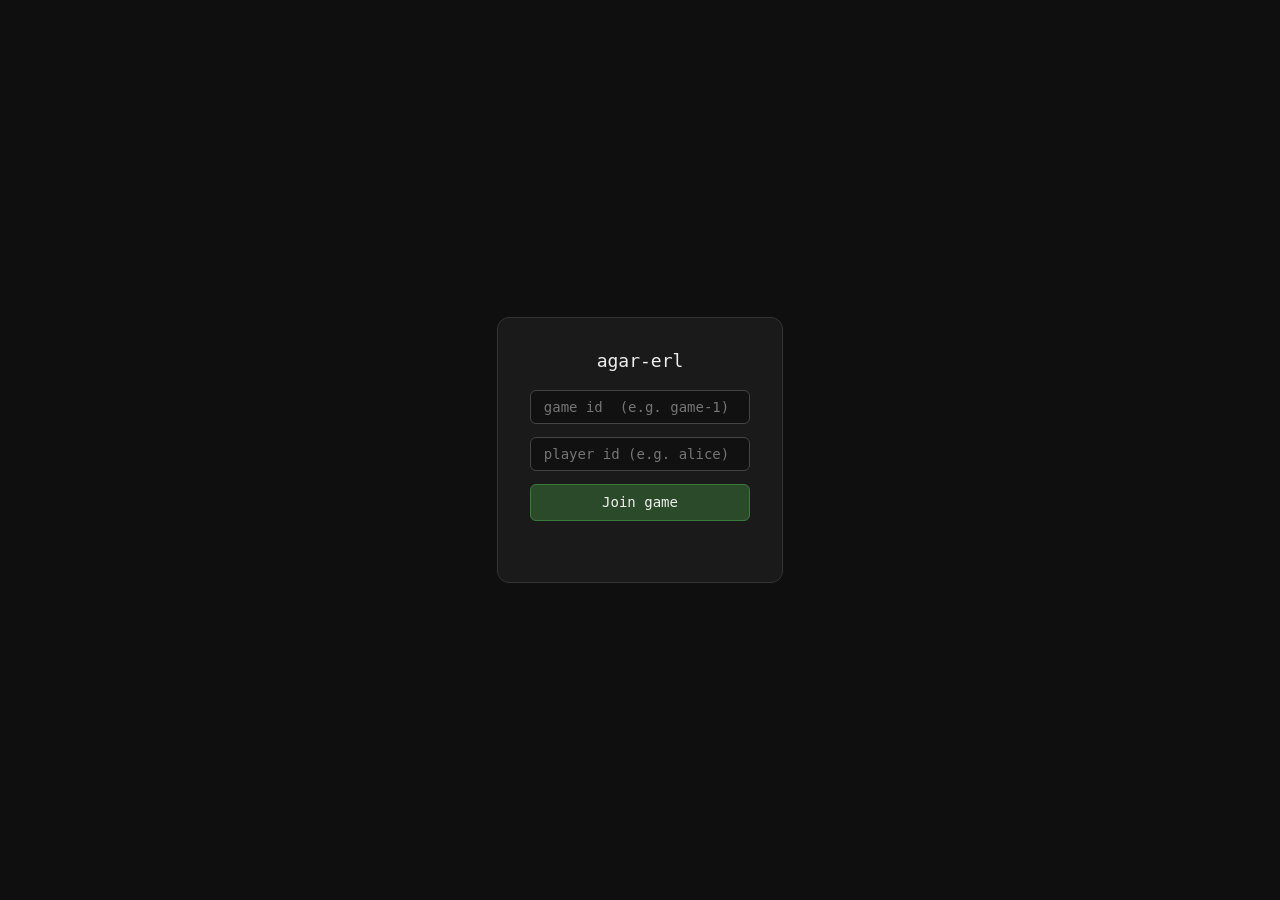
==== java/dsmt/src/main/resources/static/index.html @ f804c08e "added index.html" ====
<!DOCTYPE html>
<html lang="en">
<head>
<meta charset="UTF-8">
<title>agar-erl</title>
<style>
  * { box-sizing: border-box; margin: 0; padding: 0; }
  body {
    font-family: monospace;
    background: #0f0f0f;
    color: #eee;
    display: flex;
    flex-direction: column;
    align-items: center;
    justify-content: center;
    min-height: 100vh;
    gap: 1rem;
  }

  /* ---- lobby ---- */
  #lobby {
    display: flex;
    flex-direction: column;
    align-items: center;
    gap: .8rem;
    padding: 2rem;
    border: 1px solid #333;
    border-radius: 12px;
    background: #1a1a1a;
  }
  #lobby h2 { font-size: 18px; font-weight: 500; margin-bottom: .4rem; }
  #lobby input {
    width: 220px; padding: .5rem .8rem;
    background: #111; border: 1px solid #444;
    border-radius: 6px; color: #eee;
    font-family: monospace; font-size: 14px;
  }
  #lobby input:focus { outline: none; border-color: #888; }
  #lobby button {
    width: 220px; padding: .6rem;
    background: #2a4a2a; border: 1px solid #3a7a3a;
    border-radius: 6px; color: #eee;
    font-family: monospace; font-size: 14px;
    cursor: pointer;
  }
  #lobby button:hover { background: #335533; }
  #lobby-error { font-size: 12px; color: #f66; min-height: 16px; }

  /* ---- game ---- */
  #game { display: none; flex-direction: column; align-items: center; gap: .5rem; }
  #hud {
    font-size: 12px; color: #888;
    display: flex; gap: 1.5rem;
  }
  #hud span { color: #ccc; }

  canvas {
    border: 1px solid #333;
    border-radius: 4px;
    cursor: none;
    display: block;
  }

  #legend {
    font-size: 11px; color: #555;
    display: flex; gap: 1rem;
  }
</style>
</head>
<body>

<!-- Lobby screen -->
<div id="lobby">
  <h2>agar-erl</h2>
  <input id="input-game"   placeholder="game id  (e.g. game-1)" />
  <input id="input-player" placeholder="player id (e.g. alice)" />
  <button id="btn-join">Join game</button>
  <div id="lobby-error"></div>
</div>

<!-- Game screen -->
<div id="game">
  <div id="hud">
    <div>game: <span id="hud-game"></span></div>
    <div>player: <span id="hud-player"></span></div>
    <div>players online: <span id="hud-count">0</span></div>
  </div>
  <canvas id="canvas"></canvas>
  <div id="legend">move your mouse to steer · your ball is highlighted</div>
</div>

<script>
  const ARENA_W  = 2000;
  const ARENA_H  = 2000;
  const SEND_HZ  = 20;   // how often to send direction to server (ms)

  const lobby      = document.getElementById('lobby');
  const gameDiv    = document.getElementById('game');
  const canvas     = document.getElementById('canvas');
  const ctx        = canvas.getContext('2d');
  const inputGame  = document.getElementById('input-game');
  const inputPlayer= document.getElementById('input-player');
  const btnJoin    = document.getElementById('btn-join');
  const lobbyError = document.getElementById('lobby-error');
  const hudGame    = document.getElementById('hud-game');
  const hudPlayer  = document.getElementById('hud-player');
  const hudCount   = document.getElementById('hud-count');

  let gameId   = '';
  let playerId = '';
  let ws       = null;
  let gameState = {};       // {playerId: {x, y, r}}
  let mouseX   = 0;
  let mouseY   = 0;
  let dirInterval = null;

  // ---- Canvas sizing ----
  // Fill the window minus some padding, keep aspect ratio of arena
  function resizeCanvas() {
    const maxW = window.innerWidth  - 40;
    const maxH = window.innerHeight - 120;
    const scale = Math.min(maxW / ARENA_W, maxH / ARENA_H);
    canvas.width  = Math.floor(ARENA_W * scale);
    canvas.height = Math.floor(ARENA_H * scale);
  }
  resizeCanvas();
  window.addEventListener('resize', () => { resizeCanvas(); render(); });

  // ---- Scale helpers ----
  function toCanvas(arenaX, arenaY) {
    return {
      cx: arenaX * canvas.width  / ARENA_W,
      cy: arenaY * canvas.height / ARENA_H
    };
  }
  function scaleR(r) {
    return r * canvas.width / ARENA_W;
  }

  // ---- Join ----
  btnJoin.addEventListener('click', () => {
    const g = inputGame.value.trim();
    const p = inputPlayer.value.trim();
    if (!g || !p) {
      lobbyError.textContent = 'fill in both fields';
      return;
    }
    gameId   = g;
    playerId = p;
    connect();
  });

  // allow Enter key in inputs
  [inputGame, inputPlayer].forEach(el => {
    el.addEventListener('keydown', e => {
      if (e.key === 'Enter') btnJoin.click();
    });
  });

  // ---- WebSocket ----
  function connect() {
    const url = `ws://localhost:49153/ws/${encodeURIComponent(gameId)}/${encodeURIComponent(playerId)}`;
    ws = new WebSocket(url);

    ws.onopen = () => {
      lobbyError.textContent = '';
      lobby.style.display  = 'none';
      gameDiv.style.display = 'flex';
      hudGame.textContent   = gameId;
      hudPlayer.textContent = playerId;
      startSendingDirection();
    };

    ws.onmessage = (e) => {
      try {
        const data = JSON.parse(e.data);
        gameState = data.players || {};
        hudCount.textContent = Object.keys(gameState).length;
        render();
      } catch(err) {
        console.error('parse error:', err, e.data);
      }
    };

    ws.onerror = () => {
      lobbyError.textContent = 'connection error — is the server running?';
      showLobby();
    };

    ws.onclose = () => {
      stopSendingDirection();
      showLobby();
    };
  }

  function showLobby() {
    gameDiv.style.display = 'none';
    lobby.style.display   = 'flex';
    gameState = {};
  }

  // ---- Mouse tracking ----
  canvas.addEventListener('mousemove', (e) => {
    const rect = canvas.getBoundingClientRect();
    mouseX = e.clientX - rect.left;
    mouseY = e.clientY - rect.top;
  });

  // ---- Direction sending ----
  // Compute direction from own ball to mouse, normalize, send to server.
  function startSendingDirection() {
    dirInterval = setInterval(() => {
      if (!ws || ws.readyState !== WebSocket.OPEN) return;

      const me = gameState[playerId];
      if (!me) return;   // not yet in state

      // own ball position in canvas coords
      const { cx, cy } = toCanvas(me.x, me.y);

      // vector from ball to mouse
      const ddx = mouseX - cx;
      const ddy = mouseY - cy;
      const len  = Math.sqrt(ddx * ddx + ddy * ddy);

      // if mouse is on top of the ball, send zero direction (stop)
      if (len < 1) {
        ws.send(JSON.stringify({dx: 0.0, dy: 0.0}));
        return;
      }

      // normalize to unit vector
      const dx = ddx / len;
      const dy = ddy / len;
      ws.send(JSON.stringify({dx, dy}));
    }, SEND_HZ);
  }

  function stopSendingDirection() {
    if (dirInterval) { clearInterval(dirInterval); dirInterval = null; }
  }

  // ---- Rendering ----
  // Palette: assign a stable color to each player name
  const colorPalette = [
    '#4fc3f7', '#81c784', '#ffb74d', '#f06292',
    '#ce93d8', '#80cbc4', '#fff176', '#ff8a65'
  ];
  const playerColors = {};
  let colorIndex = 0;

  function getColor(id) {
    if (!playerColors[id]) {
      playerColors[id] = colorPalette[colorIndex % colorPalette.length];
      colorIndex++;
    }
    return playerColors[id];
  }

  function render() {
    const W = canvas.width;
    const H = canvas.height;

    // Background
    ctx.fillStyle = '#111';
    ctx.fillRect(0, 0, W, H);

    // Grid (subtle)
    ctx.strokeStyle = '#1e1e1e';
    ctx.lineWidth = 0.5;
    const gridStep = W / 10;
    for (let x = 0; x <= W; x += gridStep) {
      ctx.beginPath(); ctx.moveTo(x, 0); ctx.lineTo(x, H); ctx.stroke();
    }
    for (let y = 0; y <= H; y += gridStep) {
      ctx.beginPath(); ctx.moveTo(0, y); ctx.lineTo(W, y); ctx.stroke();
    }

    // Draw all balls — own ball last (on top)
    const entries = Object.entries(gameState);
    const others  = entries.filter(([id]) => id !== playerId);
    const self    = entries.filter(([id]) => id === playerId);

    [...others, ...self].forEach(([id, p]) => {
      const { cx, cy } = toCanvas(p.x, p.y);
      const r = scaleR(p.r);
      const isMe = id === playerId;
      const color = getColor(id);

      // Ball fill
      ctx.beginPath();
      ctx.arc(cx, cy, r, 0, Math.PI * 2);
      ctx.fillStyle = isMe ? color : color + '99';  // own ball fully opaque
      ctx.fill();

      // Border — thicker for own ball
      ctx.strokeStyle = isMe ? '#fff' : color;
      ctx.lineWidth   = isMe ? 2 : 0.5;
      ctx.stroke();

      // Player name label
      ctx.fillStyle  = '#fff';
      ctx.font       = `${Math.max(10, r * 0.8)}px monospace`;
      ctx.textAlign  = 'center';
      ctx.textBaseline = 'middle';
      ctx.fillText(id, cx, cy);
    });
  }

  // Initial blank render
  render();
</script>
</body>
</html>
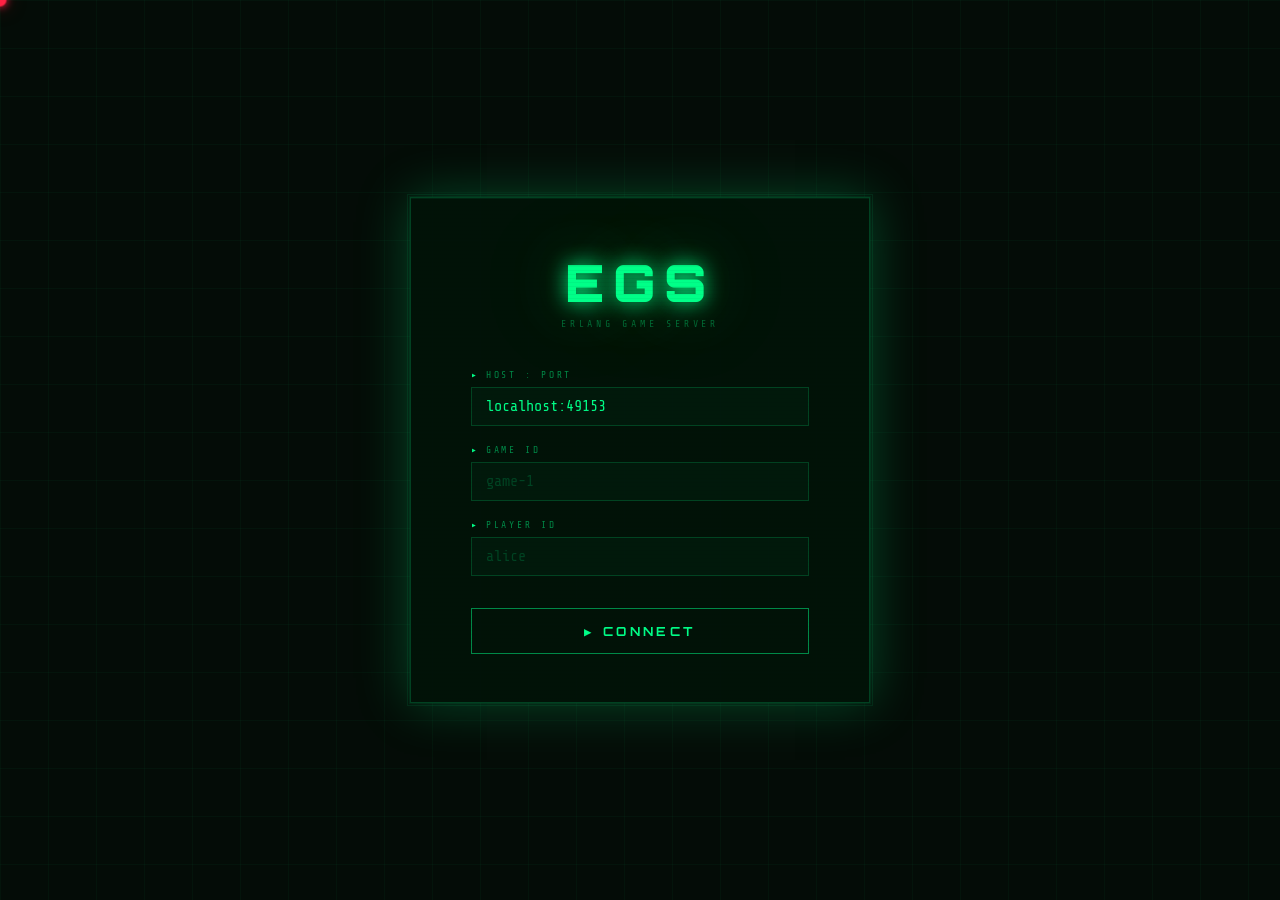
==== commit cdecaa69: "added configs" ====
--- a/java/dsmt/src/main/resources/static/index.html
+++ b/java/dsmt/src/main/resources/static/index.html
@@ -1,314 +1,699 @@
 <!DOCTYPE html>
-<html lang="en">
+<html lang="it">
 <head>
-<meta charset="UTF-8">
-<title>agar-erl</title>
-<style>
-  * { box-sizing: border-box; margin: 0; padding: 0; }
-  body {
-    font-family: monospace;
-    background: #0f0f0f;
-    color: #eee;
-    display: flex;
-    flex-direction: column;
-    align-items: center;
-    justify-content: center;
-    min-height: 100vh;
-    gap: 1rem;
-  }
-
-  /* ---- lobby ---- */
-  #lobby {
-    display: flex;
-    flex-direction: column;
-    align-items: center;
-    gap: .8rem;
-    padding: 2rem;
-    border: 1px solid #333;
-    border-radius: 12px;
-    background: #1a1a1a;
-  }
-  #lobby h2 { font-size: 18px; font-weight: 500; margin-bottom: .4rem; }
-  #lobby input {
-    width: 220px; padding: .5rem .8rem;
-    background: #111; border: 1px solid #444;
-    border-radius: 6px; color: #eee;
-    font-family: monospace; font-size: 14px;
-  }
-  #lobby input:focus { outline: none; border-color: #888; }
-  #lobby button {
-    width: 220px; padding: .6rem;
-    background: #2a4a2a; border: 1px solid #3a7a3a;
-    border-radius: 6px; color: #eee;
-    font-family: monospace; font-size: 14px;
-    cursor: pointer;
-  }
-  #lobby button:hover { background: #335533; }
-  #lobby-error { font-size: 12px; color: #f66; min-height: 16px; }
-
-  /* ---- game ---- */
-  #game { display: none; flex-direction: column; align-items: center; gap: .5rem; }
-  #hud {
-    font-size: 12px; color: #888;
-    display: flex; gap: 1.5rem;
-  }
-  #hud span { color: #ccc; }
-
-  canvas {
-    border: 1px solid #333;
-    border-radius: 4px;
-    cursor: none;
-    display: block;
-  }
-
-  #legend {
-    font-size: 11px; color: #555;
-    display: flex; gap: 1rem;
-  }
-</style>
+    <meta charset="UTF-8">
+    <meta name="viewport" content="width=device-width, initial-scale=1.0">
+    <title>EGS — Erlang Game Server</title>
+    <link href="https://fonts.googleapis.com/css2?family=Share+Tech+Mono&family=Orbitron:wght@400;700;900&display=swap" rel="stylesheet">
+    <style>
+        *, *::before, *::after { box-sizing: border-box; margin: 0; padding: 0; }
+
+        :root {
+            --green:      #00ff88;
+            --green-dim:  rgba(0, 255, 136, 0.55);
+            --green-glow: rgba(0, 255, 136, 0.25);
+            --red:        #ff2244;
+            --red-glow:   rgba(255, 34, 68, 0.4);
+            --bg:         #040c07;
+            --panel-bg:   rgba(2, 18, 8, 0.95);
+            --border:     rgba(0, 255, 136, 0.2);
+        }
+
+        html, body {
+            width: 100%; height: 100%;
+            background: var(--bg);
+            color: var(--green);
+            font-family: 'Share Tech Mono', monospace;
+            cursor: none;
+            overflow: hidden;
+            /* Global grid texture */
+            background-image:
+                    linear-gradient(rgba(0,255,136,0.03) 1px, transparent 1px),
+                    linear-gradient(90deg, rgba(0,255,136,0.03) 1px, transparent 1px);
+            background-size: 48px 48px;
+        }
+
+        /* ─── Mouse dot ──────────────────────────────────────── */
+        #mouse-dot {
+            position: fixed;
+            width: 13px; height: 13px;
+            background: var(--red);
+            border-radius: 50%;
+            box-shadow: 0 0 8px var(--red), 0 0 22px var(--red-glow);
+            pointer-events: none;
+            transform: translate(-50%, -50%);
+            z-index: 9999;
+            will-change: left, top;
+        }
+
+        /* ─── LOGIN SCREEN ───────────────────────────────────── */
+        #login-screen {
+            position: absolute; inset: 0;
+            display: flex;
+            align-items: center;
+            justify-content: center;
+        }
+
+        .panel {
+            position: relative;
+            border: 1px solid var(--border);
+            background: var(--panel-bg);
+            padding: 52px 60px 48px;
+            width: min(460px, 90vw);
+            box-shadow:
+                    0 0 0 1px rgba(0,255,136,0.06),
+                    0 0 50px var(--green-glow),
+                    inset 0 1px 0 rgba(0,255,136,0.07);
+        }
+
+        /* Scanlines overlay */
+        .panel::after {
+            content: '';
+            position: absolute; inset: 0;
+            background: repeating-linear-gradient(
+                    0deg, transparent, transparent 3px,
+                    rgba(0,0,0,0.04) 3px, rgba(0,0,0,0.04) 4px
+            );
+            pointer-events: none;
+        }
+
+        /* Corner ticks */
+        .panel::before {
+            content: '';
+            position: absolute;
+            inset: -4px;
+            border: 1px solid rgba(0,255,136,0.08);
+            pointer-events: none;
+        }
+
+        .logo {
+            font-family: 'Orbitron', monospace;
+            font-size: 3.2rem;
+            font-weight: 900;
+            letter-spacing: 0.18em;
+            text-align: center;
+            color: var(--green);
+            text-shadow: 0 0 20px var(--green), 0 0 60px var(--green-glow), 0 0 100px var(--green-glow);
+            animation: flicker 8s infinite;
+        }
+
+        @keyframes flicker {
+            0%, 95%, 97%, 99%, 100% { opacity: 1; }
+            96%, 98% { opacity: 0.85; }
+        }
+
+        .subtitle {
+            text-align: center;
+            font-size: 0.62rem;
+            letter-spacing: 0.38em;
+            color: rgba(0,255,136,0.35);
+            text-transform: uppercase;
+            margin-top: 4px;
+            margin-bottom: 40px;
+        }
+
+        .field + .field { margin-top: 18px; }
+
+        .field-label {
+            display: block;
+            font-size: 0.6rem;
+            letter-spacing: 0.3em;
+            color: rgba(0,255,136,0.5);
+            text-transform: uppercase;
+            margin-bottom: 7px;
+        }
+
+        .field-label .marker { color: var(--green); margin-right: 6px; }
+
+        .field-input {
+            width: 100%;
+            background: rgba(0,255,136,0.03);
+            border: 1px solid rgba(0,255,136,0.18);
+            color: var(--green);
+            font-family: 'Share Tech Mono', monospace;
+            font-size: 0.95rem;
+            padding: 10px 14px;
+            outline: none;
+            transition: border-color 0.15s, box-shadow 0.15s, background 0.15s;
+            caret-color: var(--green);
+        }
+
+        .field-input:focus {
+            border-color: rgba(0,255,136,0.55);
+            background: rgba(0,255,136,0.06);
+            box-shadow: 0 0 14px var(--green-glow);
+        }
+
+        .field-input::placeholder { color: rgba(0,255,136,0.18); }
+
+        .connect-btn {
+            display: block;
+            width: 100%;
+            margin-top: 32px;
+            padding: 14px 20px;
+            background: transparent;
+            border: 1px solid rgba(0,255,136,0.5);
+            color: var(--green);
+            font-family: 'Orbitron', monospace;
+            font-size: 0.78rem;
+            font-weight: 700;
+            letter-spacing: 0.28em;
+            text-transform: uppercase;
+            cursor: none;
+            transition: background 0.15s, box-shadow 0.15s, border-color 0.15s;
+            position: relative;
+            overflow: hidden;
+        }
+
+        .connect-btn::before {
+            content: '';
+            position: absolute; inset: 0;
+            background: linear-gradient(90deg, transparent, rgba(0,255,136,0.06), transparent);
+            transform: translateX(-100%);
+            transition: transform 0.4s;
+        }
+
+        .connect-btn:hover::before { transform: translateX(100%); }
+
+        .connect-btn:hover {
+            background: rgba(0,255,136,0.1);
+            border-color: var(--green);
+            box-shadow: 0 0 24px var(--green-glow);
+        }
+
+        .connect-btn:disabled {
+            opacity: 0.5;
+            pointer-events: none;
+        }
+
+        .error-box {
+            margin-top: 16px;
+            padding: 10px 14px;
+            border: 1px solid rgba(255,34,68,0.35);
+            background: rgba(255,34,68,0.06);
+            color: #ff4466;
+            font-size: 0.77rem;
+            letter-spacing: 0.04em;
+            line-height: 1.5;
+            display: none;
+        }
+
+        .error-box.visible {
+            display: block;
+            animation: slideIn 0.25s ease;
+        }
+
+        @keyframes slideIn {
+            from { opacity: 0; transform: translateY(-6px); }
+            to   { opacity: 1; transform: translateY(0); }
+        }
+
+        /* ─── GAME SCREEN ────────────────────────────────────── */
+        #game-screen {
+            position: absolute; inset: 0;
+            display: none;
+            flex-direction: column;
+            align-items: center;
+            justify-content: center;
+            gap: 10px;
+        }
+
+        #game-screen.active { display: flex; }
+
+        .hud {
+            display: flex;
+            align-items: center;
+            justify-content: space-between;
+            width: 100%;
+            padding: 0 14px;
+        }
+
+        .hud-info {
+            font-size: 0.65rem;
+            letter-spacing: 0.18em;
+            color: rgba(0,255,136,0.45);
+            line-height: 1.8;
+        }
+
+        .hud-info b { color: var(--green); font-weight: normal; }
+
+        .hud-players {
+            font-size: 0.65rem;
+            letter-spacing: 0.12em;
+            color: rgba(0,255,136,0.35);
+        }
+
+        .hud-players b { color: var(--green); }
+
+        .quit-btn {
+            padding: 7px 22px;
+            background: transparent;
+            border: 1px solid rgba(255,34,68,0.4);
+            color: #ff4466;
+            font-family: 'Orbitron', monospace;
+            font-size: 0.65rem;
+            font-weight: 700;
+            letter-spacing: 0.22em;
+            text-transform: uppercase;
+            cursor: none;
+            transition: background 0.15s, box-shadow 0.15s;
+        }
+
+        .quit-btn:hover {
+            background: rgba(255,34,68,0.1);
+            box-shadow: 0 0 16px var(--red-glow);
+        }
+
+        #arena-canvas {
+            border: 1px solid rgba(0,255,136,0.18);
+            box-shadow:
+                    0 0 0 1px rgba(0,255,136,0.05),
+                    0 0 40px var(--green-glow),
+                    0 0 100px rgba(0,255,136,0.06);
+            display: block;
+            /* canvas is below the mouse dot */
+        }
+    </style>
 </head>
 <body>
 
-<!-- Lobby screen -->
-<div id="lobby">
-  <h2>agar-erl</h2>
-  <input id="input-game"   placeholder="game id  (e.g. game-1)" />
-  <input id="input-player" placeholder="player id (e.g. alice)" />
-  <button id="btn-join">Join game</button>
-  <div id="lobby-error"></div>
+<!-- Always-visible mouse dot -->
+<div id="mouse-dot"></div>
+
+<!-- ═══ LOGIN SCREEN ════════════════════════════════════ -->
+<div id="login-screen">
+    <div class="panel">
+        <div class="logo">EGS</div>
+        <div class="subtitle">Erlang Game Server</div>
+
+        <div class="field">
+            <label class="field-label" for="inp-host"><span class="marker">▸</span>Host : Port</label>
+            <input class="field-input" id="inp-host" type="text"
+                   value="localhost:49153" autocomplete="off" spellcheck="false">
+        </div>
+        <div class="field">
+            <label class="field-label" for="inp-game"><span class="marker">▸</span>Game ID</label>
+            <input class="field-input" id="inp-game" type="text"
+                   placeholder="game-1" autocomplete="off" spellcheck="false">
+        </div>
+        <div class="field">
+            <label class="field-label" for="inp-player"><span class="marker">▸</span>Player ID</label>
+            <input class="field-input" id="inp-player" type="text"
+                   placeholder="alice" autocomplete="off" spellcheck="false">
+        </div>
+
+        <button class="connect-btn" id="connect-btn">▶ Connect</button>
+        <div class="error-box" id="error-box"></div>
+    </div>
 </div>
 
-<!-- Game screen -->
-<div id="game">
-  <div id="hud">
-    <div>game: <span id="hud-game"></span></div>
-    <div>player: <span id="hud-player"></span></div>
-    <div>players online: <span id="hud-count">0</span></div>
-  </div>
-  <canvas id="canvas"></canvas>
-  <div id="legend">move your mouse to steer · your ball is highlighted</div>
+<!-- ═══ GAME SCREEN ═════════════════════════════════════ -->
+<div id="game-screen" id="game-screen">
+    <div class="hud" id="hud">
+        <div class="hud-info">
+            GAME <b id="hud-game">—</b> &nbsp;·&nbsp; PLAYER <b id="hud-player">—</b>
+        </div>
+        <div class="hud-players">PLAYERS: <b id="hud-count">0</b></div>
+        <button class="quit-btn" id="quit-btn">✕ Quit</button>
+    </div>
+    <canvas id="arena-canvas"></canvas>
 </div>
 
 <script>
-  const ARENA_W  = 2000;
-  const ARENA_H  = 2000;
-  const SEND_HZ  = 20;   // how often to send direction to server (ms)
-
-  const lobby      = document.getElementById('lobby');
-  const gameDiv    = document.getElementById('game');
-  const canvas     = document.getElementById('canvas');
-  const ctx        = canvas.getContext('2d');
-  const inputGame  = document.getElementById('input-game');
-  const inputPlayer= document.getElementById('input-player');
-  const btnJoin    = document.getElementById('btn-join');
-  const lobbyError = document.getElementById('lobby-error');
-  const hudGame    = document.getElementById('hud-game');
-  const hudPlayer  = document.getElementById('hud-player');
-  const hudCount   = document.getElementById('hud-count');
-
-  let gameId   = '';
-  let playerId = '';
-  let ws       = null;
-  let gameState = {};       // {playerId: {x, y, r}}
-  let mouseX   = 0;
-  let mouseY   = 0;
-  let dirInterval = null;
-
-  // ---- Canvas sizing ----
-  // Fill the window minus some padding, keep aspect ratio of arena
-  function resizeCanvas() {
-    const maxW = window.innerWidth  - 40;
-    const maxH = window.innerHeight - 120;
-    const scale = Math.min(maxW / ARENA_W, maxH / ARENA_H);
-    canvas.width  = Math.floor(ARENA_W * scale);
-    canvas.height = Math.floor(ARENA_H * scale);
-  }
-  resizeCanvas();
-  window.addEventListener('resize', () => { resizeCanvas(); render(); });
-
-  // ---- Scale helpers ----
-  function toCanvas(arenaX, arenaY) {
-    return {
-      cx: arenaX * canvas.width  / ARENA_W,
-      cy: arenaY * canvas.height / ARENA_H
-    };
-  }
-  function scaleR(r) {
-    return r * canvas.width / ARENA_W;
-  }
-
-  // ---- Join ----
-  btnJoin.addEventListener('click', () => {
-    const g = inputGame.value.trim();
-    const p = inputPlayer.value.trim();
-    if (!g || !p) {
-      lobbyError.textContent = 'fill in both fields';
-      return;
-    }
-    gameId   = g;
-    playerId = p;
-    connect();
-  });
-
-  // allow Enter key in inputs
-  [inputGame, inputPlayer].forEach(el => {
-    el.addEventListener('keydown', e => {
-      if (e.key === 'Enter') btnJoin.click();
+    "use strict";
+
+    // ──────────────────────────────────────────────────────────
+    // CONSTANTS
+    // ──────────────────────────────────────────────────────────
+    const ARENA_W = 2000;
+    const ARENA_H = 2000;
+
+    // ──────────────────────────────────────────────────────────
+    // STATE
+    // ──────────────────────────────────────────────────────────
+    let ws           = null;
+    let myGameId     = '';
+    let myPlayerId   = '';
+    let latestBalls  = [];        // last parsed balls from server
+    let mouseX       = 0;         // viewport coords
+    let mouseY       = 0;
+    let everConnected = false;    // received at least one WS message
+    let sendTimer    = null;
+    let rafId        = null;
+
+    // ──────────────────────────────────────────────────────────
+    // DOM REFS
+    // ──────────────────────────────────────────────────────────
+    const $mouseDot    = document.getElementById('mouse-dot');
+    const $loginScreen = document.getElementById('login-screen');
+    const $gameScreen  = document.getElementById('game-screen');
+    const $canvas      = document.getElementById('arena-canvas');
+    const ctx          = $canvas.getContext('2d');
+    const $errorBox    = document.getElementById('error-box');
+    const $connectBtn  = document.getElementById('connect-btn');
+    const $quitBtn     = document.getElementById('quit-btn');
+    const $hudGame     = document.getElementById('hud-game');
+    const $hudPlayer   = document.getElementById('hud-player');
+    const $hudCount    = document.getElementById('hud-count');
+
+    // ──────────────────────────────────────────────────────────
+    // MOUSE TRACKING
+    // ──────────────────────────────────────────────────────────
+    document.addEventListener('mousemove', e => {
+        mouseX = e.clientX;
+        mouseY = e.clientY;
+        $mouseDot.style.left = mouseX + 'px';
+        $mouseDot.style.top  = mouseY + 'px';
     });
-  });
-
-  // ---- WebSocket ----
-  function connect() {
-    const url = `ws://localhost:49153/ws/${encodeURIComponent(gameId)}/${encodeURIComponent(playerId)}`;
-    ws = new WebSocket(url);
-
-    ws.onopen = () => {
-      lobbyError.textContent = '';
-      lobby.style.display  = 'none';
-      gameDiv.style.display = 'flex';
-      hudGame.textContent   = gameId;
-      hudPlayer.textContent = playerId;
-      startSendingDirection();
-    };
-
-    ws.onmessage = (e) => {
-      try {
-        const data = JSON.parse(e.data);
-        gameState = data.players || {};
-        hudCount.textContent = Object.keys(gameState).length;
-        render();
-      } catch(err) {
-        console.error('parse error:', err, e.data);
-      }
-    };
-
-    ws.onerror = () => {
-      lobbyError.textContent = 'connection error — is the server running?';
-      showLobby();
-    };
-
-    ws.onclose = () => {
-      stopSendingDirection();
-      showLobby();
-    };
-  }
-
-  function showLobby() {
-    gameDiv.style.display = 'none';
-    lobby.style.display   = 'flex';
-    gameState = {};
-  }
-
-  // ---- Mouse tracking ----
-  canvas.addEventListener('mousemove', (e) => {
-    const rect = canvas.getBoundingClientRect();
-    mouseX = e.clientX - rect.left;
-    mouseY = e.clientY - rect.top;
-  });
-
-  // ---- Direction sending ----
-  // Compute direction from own ball to mouse, normalize, send to server.
-  function startSendingDirection() {
-    dirInterval = setInterval(() => {
-      if (!ws || ws.readyState !== WebSocket.OPEN) return;
-
-      const me = gameState[playerId];
-      if (!me) return;   // not yet in state
-
-      // own ball position in canvas coords
-      const { cx, cy } = toCanvas(me.x, me.y);
-
-      // vector from ball to mouse
-      const ddx = mouseX - cx;
-      const ddy = mouseY - cy;
-      const len  = Math.sqrt(ddx * ddx + ddy * ddy);
-
-      // if mouse is on top of the ball, send zero direction (stop)
-      if (len < 1) {
-        ws.send(JSON.stringify({dx: 0.0, dy: 0.0}));
-        return;
-      }
-
-      // normalize to unit vector
-      const dx = ddx / len;
-      const dy = ddy / len;
-      ws.send(JSON.stringify({dx, dy}));
-    }, SEND_HZ);
-  }
-
-  function stopSendingDirection() {
-    if (dirInterval) { clearInterval(dirInterval); dirInterval = null; }
-  }
-
-  // ---- Rendering ----
-  // Palette: assign a stable color to each player name
-  const colorPalette = [
-    '#4fc3f7', '#81c784', '#ffb74d', '#f06292',
-    '#ce93d8', '#80cbc4', '#fff176', '#ff8a65'
-  ];
-  const playerColors = {};
-  let colorIndex = 0;
-
-  function getColor(id) {
-    if (!playerColors[id]) {
-      playerColors[id] = colorPalette[colorIndex % colorPalette.length];
-      colorIndex++;
-    }
-    return playerColors[id];
-  }
-
-  function render() {
-    const W = canvas.width;
-    const H = canvas.height;
-
-    // Background
-    ctx.fillStyle = '#111';
-    ctx.fillRect(0, 0, W, H);
-
-    // Grid (subtle)
-    ctx.strokeStyle = '#1e1e1e';
-    ctx.lineWidth = 0.5;
-    const gridStep = W / 10;
-    for (let x = 0; x <= W; x += gridStep) {
-      ctx.beginPath(); ctx.moveTo(x, 0); ctx.lineTo(x, H); ctx.stroke();
-    }
-    for (let y = 0; y <= H; y += gridStep) {
-      ctx.beginPath(); ctx.moveTo(0, y); ctx.lineTo(W, y); ctx.stroke();
-    }
-
-    // Draw all balls — own ball last (on top)
-    const entries = Object.entries(gameState);
-    const others  = entries.filter(([id]) => id !== playerId);
-    const self    = entries.filter(([id]) => id === playerId);
-
-    [...others, ...self].forEach(([id, p]) => {
-      const { cx, cy } = toCanvas(p.x, p.y);
-      const r = scaleR(p.r);
-      const isMe = id === playerId;
-      const color = getColor(id);
-
-      // Ball fill
-      ctx.beginPath();
-      ctx.arc(cx, cy, r, 0, Math.PI * 2);
-      ctx.fillStyle = isMe ? color : color + '99';  // own ball fully opaque
-      ctx.fill();
-
-      // Border — thicker for own ball
-      ctx.strokeStyle = isMe ? '#fff' : color;
-      ctx.lineWidth   = isMe ? 2 : 0.5;
-      ctx.stroke();
-
-      // Player name label
-      ctx.fillStyle  = '#fff';
-      ctx.font       = `${Math.max(10, r * 0.8)}px monospace`;
-      ctx.textAlign  = 'center';
-      ctx.textBaseline = 'middle';
-      ctx.fillText(id, cx, cy);
+
+    // ──────────────────────────────────────────────────────────
+    // CANVAS SIZING  (square, fits viewport)
+    // ──────────────────────────────────────────────────────────
+    function resizeCanvas() {
+        const hudH = document.getElementById('hud').offsetHeight + 10 + 20; // gap + bottom margin
+        const avW  = window.innerWidth  - 28;
+        const avH  = window.innerHeight - hudH - 28;
+        const side = Math.floor(Math.min(avW, avH));
+        $canvas.width  = side;
+        $canvas.height = side;
+    }
+
+    window.addEventListener('resize', resizeCanvas);
+
+    // ──────────────────────────────────────────────────────────
+    // COORDINATE HELPERS
+    // ──────────────────────────────────────────────────────────
+    // Arena units → canvas pixels
+    function a2c(ax, ay) {
+        return [
+            (ax / ARENA_W) * $canvas.width,
+            (ay / ARENA_H) * $canvas.height,
+        ];
+    }
+
+    // Mouse viewport coords → arena units
+    function mouseToArena() {
+        const r = $canvas.getBoundingClientRect();
+        return [
+            ((mouseX - r.left) / $canvas.width)  * ARENA_W,
+            ((mouseY - r.top)  / $canvas.height) * ARENA_H,
+        ];
+    }
+
+    // Is mouse inside canvas bounding rect?
+    function mouseInCanvas() {
+        const r = $canvas.getBoundingClientRect();
+        return mouseX >= r.left && mouseX <= r.right &&
+            mouseY >= r.top  && mouseY <= r.bottom;
+    }
+
+    // ──────────────────────────────────────────────────────────
+    // DIRECTION COMPUTATION
+    // ──────────────────────────────────────────────────────────
+    function computeDir() {
+        const me = latestBalls.find(b => b.id === myPlayerId);
+        if (!me) return [0, 0];
+
+        const [mx, my] = mouseToArena();
+        const vx = mx - me.x;
+        const vy = my - me.y;
+        const len = Math.hypot(vx, vy);
+        if (len < 0.5) return [0, 0];
+        return [vx / len, vy / len];
+    }
+
+    // ──────────────────────────────────────────────────────────
+    // WS SEND
+    // ──────────────────────────────────────────────────────────
+    function sendDir() {
+        if (!ws || ws.readyState !== WebSocket.OPEN) return;
+        const [dx, dy] = computeDir();
+        ws.send(`{"dx":${dx.toFixed(4)},"dy":${dy.toFixed(4)}}`);
+    }
+
+    // ──────────────────────────────────────────────────────────
+    // RENDERING
+    // ──────────────────────────────────────────────────────────
+
+    // Deterministic hue from an ID string
+    function idToHue(id) {
+        let h = 5381;
+        for (let i = 0; i < id.length; i++) h = ((h * 33) ^ id.charCodeAt(i)) >>> 0;
+        return h % 360;
+    }
+
+    // Pre-built color palette per player (cached)
+    const colorCache = new Map();
+    function getColor(id) {
+        if (!colorCache.has(id)) {
+            const hue = idToHue(id);
+            colorCache.set(id, {
+                fill:  `hsl(${hue},90%,58%)`,
+                fill2: `hsl(${hue},70%,32%)`,
+                glow:  `hsla(${hue},100%,60%,0.18)`,
+                ring:  `hsla(${hue},100%,70%,0.65)`,
+                label: `hsl(${hue},100%,82%)`,
+            });
+        }
+        return colorCache.get(id);
+    }
+
+    function renderFrame() {
+        const W = $canvas.width, H = $canvas.height;
+        if (!W || !H) { rafId = requestAnimationFrame(renderFrame); return; }
+
+        const scale = W / ARENA_W;
+
+        // ── Background
+        ctx.fillStyle = '#020d04';
+        ctx.fillRect(0, 0, W, H);
+
+        // ── Arena grid
+        ctx.strokeStyle = 'rgba(0,255,136,0.05)';
+        ctx.lineWidth = 1;
+        const GRID = 10;
+        const gs = W / GRID;
+        for (let i = 0; i <= GRID; i++) {
+            const p = Math.round(i * gs) + 0.5;
+            ctx.beginPath(); ctx.moveTo(p, 0); ctx.lineTo(p, H); ctx.stroke();
+            ctx.beginPath(); ctx.moveTo(0, p); ctx.lineTo(W, p); ctx.stroke();
+        }
+
+        // ── Arena border
+        ctx.strokeStyle = 'rgba(0,255,136,0.28)';
+        ctx.lineWidth = 1.5;
+        ctx.strokeRect(1, 1, W - 2, H - 2);
+
+        // ── Find my ball (for direction line)
+        const myBall = latestBalls.find(b => b.id === myPlayerId);
+
+        // ── Direction line (mouse → my ball) – only if mouse is inside canvas
+        if (myBall && mouseInCanvas()) {
+            const [bx, by] = a2c(myBall.x, myBall.y);
+            const r = $canvas.getBoundingClientRect();
+            const mx = mouseX - r.left;
+            const my = mouseY - r.top;
+            ctx.beginPath();
+            ctx.moveTo(bx, by);
+            ctx.lineTo(mx, my);
+            ctx.strokeStyle = 'rgba(255,34,68,0.18)';
+            ctx.lineWidth = 1;
+            ctx.setLineDash([4, 7]);
+            ctx.stroke();
+            ctx.setLineDash([]);
+        }
+
+        // ── Balls
+        for (const ball of latestBalls) {
+            const [cx, cy] = a2c(ball.x, ball.y);
+            const r  = (ball.r || 20) * scale;
+            const isMe = ball.id === myPlayerId;
+            const col = getColor(ball.id);
+
+            // Outer glow halo
+            const grd = ctx.createRadialGradient(cx, cy, r * 0.4, cx, cy, r * 2.8);
+            grd.addColorStop(0, col.glow);
+            grd.addColorStop(1, 'transparent');
+            ctx.beginPath(); ctx.arc(cx, cy, r * 2.8, 0, Math.PI * 2);
+            ctx.fillStyle = grd; ctx.fill();
+
+            // Body gradient
+            const bg = ctx.createRadialGradient(cx - r*0.3, cy - r*0.35, r*0.05, cx, cy, r);
+            bg.addColorStop(0, col.fill);
+            bg.addColorStop(1, col.fill2);
+            ctx.beginPath(); ctx.arc(cx, cy, r, 0, Math.PI * 2);
+            ctx.fillStyle = bg;
+            ctx.fill();
+
+            // Specular highlight
+            ctx.beginPath(); ctx.arc(cx - r*0.28, cy - r*0.3, r*0.22, 0, Math.PI * 2);
+            ctx.fillStyle = 'rgba(255,255,255,0.22)';
+            ctx.fill();
+
+            // Own-player ring
+            if (isMe) {
+                ctx.beginPath(); ctx.arc(cx, cy, r + 4, 0, Math.PI * 2);
+                ctx.strokeStyle = col.ring;
+                ctx.lineWidth = 2;
+                ctx.stroke();
+                // Second pulsing ring (CSS can't do this on canvas, use a simple alpha trick)
+                ctx.beginPath(); ctx.arc(cx, cy, r + 9, 0, Math.PI * 2);
+                ctx.strokeStyle = col.ring.replace('0.65', '0.2');
+                ctx.lineWidth = 1;
+                ctx.stroke();
+            }
+
+            // Label inside ball
+            const fontSize = Math.max(9, Math.min(r * 0.85, 18));
+            ctx.font = `bold ${fontSize}px "Share Tech Mono", monospace`;
+            ctx.textAlign = 'center';
+            ctx.textBaseline = 'middle';
+            ctx.fillStyle = isMe ? '#fff' : 'rgba(255,255,255,0.82)';
+            ctx.fillText(ball.id.length > 7 ? ball.id.slice(0, 6) + '…' : ball.id, cx, cy);
+
+            // "YOU" tag above for own player
+            if (isMe) {
+                const tagSize = Math.max(8, r * 0.55);
+                ctx.font = `${tagSize}px "Share Tech Mono", monospace`;
+                ctx.fillStyle = col.label;
+                ctx.fillText('YOU', cx, cy - r - tagSize - 2);
+            }
+        }
+
+        // ── Mouse on canvas: draw red dot on top of everything
+        if (mouseInCanvas()) {
+            const r = $canvas.getBoundingClientRect();
+            const mx = mouseX - r.left;
+            const my = mouseY - r.top;
+            // Outer glow
+            const mg = ctx.createRadialGradient(mx, my, 0, mx, my, 18);
+            mg.addColorStop(0, 'rgba(255,34,68,0.3)');
+            mg.addColorStop(1, 'transparent');
+            ctx.beginPath(); ctx.arc(mx, my, 18, 0, Math.PI * 2);
+            ctx.fillStyle = mg; ctx.fill();
+            // Dot
+            ctx.beginPath(); ctx.arc(mx, my, 6, 0, Math.PI * 2);
+            ctx.fillStyle = '#ff2244'; ctx.fill();
+        }
+
+        $hudCount.textContent = latestBalls.length;
+        rafId = requestAnimationFrame(renderFrame);
+    }
+
+    // ──────────────────────────────────────────────────────────
+    // SCREEN TRANSITIONS
+    // ──────────────────────────────────────────────────────────
+    function showError(msg) {
+        $errorBox.textContent = '> ' + msg;
+        $errorBox.classList.add('visible');
+        $connectBtn.disabled  = false;
+        $connectBtn.textContent = '▶ Connect';
+    }
+
+    function enterGame() {
+        everConnected = true;
+        $hudGame.textContent   = myGameId;
+        $hudPlayer.textContent = myPlayerId;
+        $errorBox.classList.remove('visible');
+        $loginScreen.style.display = 'none';
+        $gameScreen.classList.add('active');
+        resizeCanvas();
+        rafId = requestAnimationFrame(renderFrame);
+        sendTimer = setInterval(sendDir, 20);
+    }
+
+    function leaveGame(errMsg) {
+        cancelAnimationFrame(rafId);
+        clearInterval(sendTimer);
+        everConnected = false;
+        latestBalls   = [];
+        $gameScreen.classList.remove('active');
+        $loginScreen.style.display = 'flex';
+        $connectBtn.disabled = false;
+        $connectBtn.textContent = '▶ Connect';
+        if (errMsg) showError(errMsg);
+        else $errorBox.classList.remove('visible');
+    }
+
+    // ──────────────────────────────────────────────────────────
+    // WEBSOCKET CONNECT
+    // ──────────────────────────────────────────────────────────
+    function connect() {
+        const host   = document.getElementById('inp-host').value.trim();
+        const gameId = document.getElementById('inp-game').value.trim();
+        const playId = document.getElementById('inp-player').value.trim();
+
+        if (!host || !gameId || !playId) {
+            showError('ERROR: tutti i campi sono obbligatori');
+            return;
+        }
+
+        $errorBox.classList.remove('visible');
+        $connectBtn.disabled = true;
+        $connectBtn.textContent = '… Connecting';
+
+        myGameId   = gameId;
+        myPlayerId = playId;
+        everConnected = false;
+
+        const url = `ws://${host}/ws/${encodeURIComponent(gameId)}/${encodeURIComponent(playId)}`;
+
+        try {
+            ws = new WebSocket(url);
+        } catch (e) {
+            showError(`ERROR: indirizzo non valido — ${e.message}`);
+            return;
+        }
+
+        // onopen: don't switch screens yet, wait for first message
+        ws.onopen = () => { /* waiting… */ };
+
+        ws.onmessage = e => {
+            let data;
+            try { data = JSON.parse(e.data); } catch (_) { return; }
+            if (Array.isArray(data.balls)) latestBalls = data.balls;
+
+            if (!everConnected) enterGame();
+        };
+
+        ws.onclose = e => {
+            if (!everConnected) {
+                // Never received a frame — connection failed
+                if (e.code === 1008) {
+                    showError(`ERROR: game "${myGameId}" non trovato sul server`);
+                } else if (e.code === 1006) {
+                    showError(`ERROR: impossibile connettersi a ${host}`);
+                } else {
+                    showError(`ERROR: connessione rifiutata (code ${e.code})`);
+                }
+            } else {
+                // Was playing, got disconnected
+                leaveGame(`DISCONNECTED: codice ${e.code}`);
+            }
+        };
+
+        ws.onerror = () => { /* onclose fires right after — handled there */ };
+    }
+
+    // ──────────────────────────────────────────────────────────
+    // QUIT
+    // ──────────────────────────────────────────────────────────
+    $quitBtn.addEventListener('click', () => {
+        if (ws) {
+            ws.onclose = null;  // suppress disconnect error on intentional quit
+            ws.close(1000, 'quit');
+        }
+        leaveGame(null);
     });
-  }
-
-  // Initial blank render
-  render();
+
+    // ──────────────────────────────────────────────────────────
+    // KEYBOARD
+    // ──────────────────────────────────────────────────────────
+    document.addEventListener('keydown', e => {
+        if (e.key === 'Enter' && $loginScreen.style.display !== 'none') connect();
+    });
+
+    $connectBtn.addEventListener('click', connect);
 </script>
 </body>
-</html>+</html>
